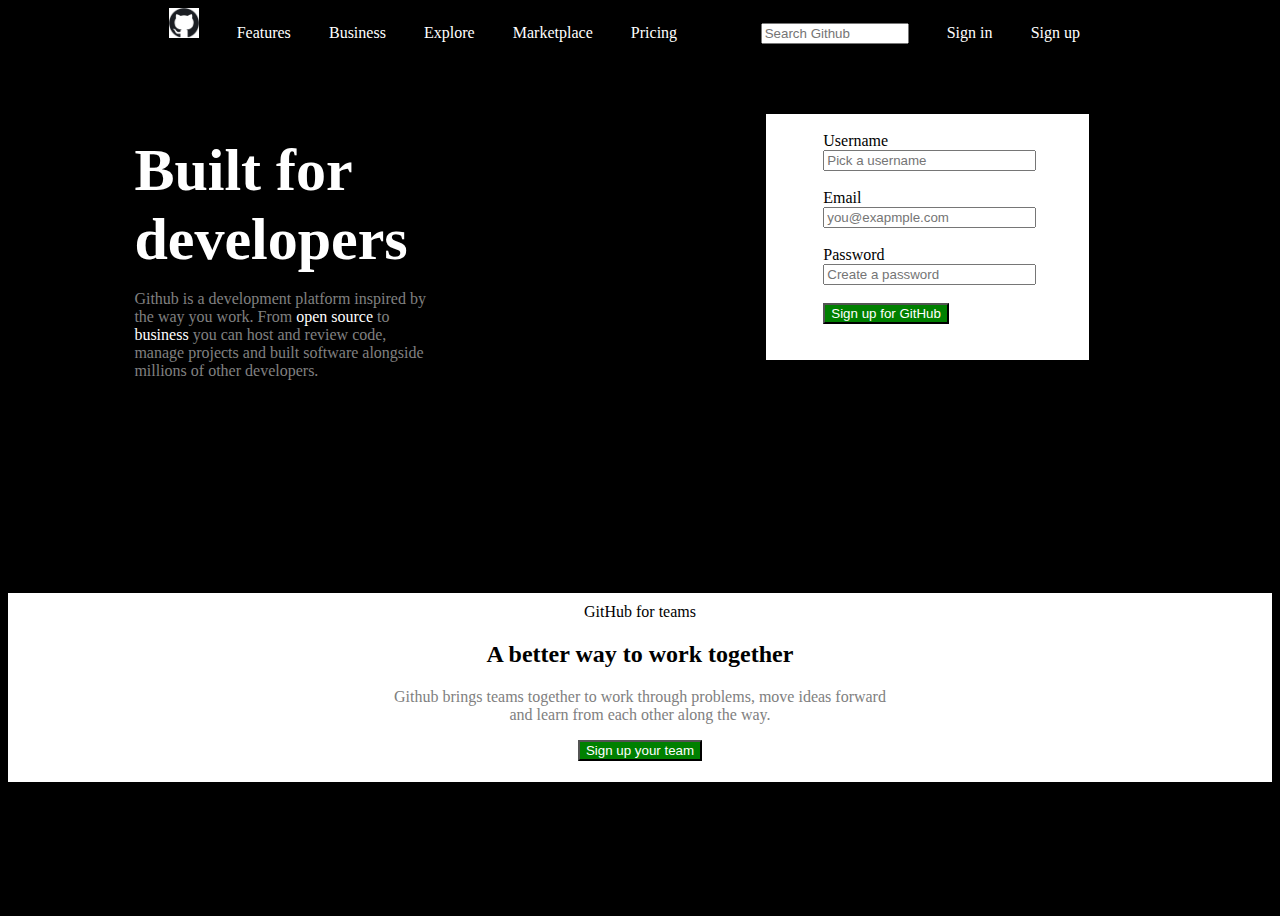
==== Task1/index.html @ bb27021a "Desktop page made" ====
<html>
    <head>
        <title>Github page clone</title>
        <link rel="stylesheet" href="style.css"/>
    </head>
    <body>
        <header>
            <ul>
                <li><img src="github-logo.jpg"/></li>
                <li>Features</li>
                <li>Business</li>
                <li>Explore</li>
                <li>Marketplace</li>
                <li>Pricing</li>
                <li id ="text" class="header-textbox"><input type="text" id="header-textbox" placeholder="Search Github"/></li>
                <li>Sign in</li>
                <li>Sign up</li>
            </ul>
            </header>
            <main class="flex-container">
                <div class="flex-item para1">
                    <h1>Built for developers</h1>
                    <p class="body-para">
                        Github is a development platform inspired
                        by the way you work. From <span>open source</span> to <span>business</span>
                        you can host and review code, manage
                        projects and built software alongside millions
                        of other developers.
                    </p>
                </div>
                <div class="flex-item para2">
                    <form>
                        <br>
                        <label>Username</label>
                        <br>
                        <input type="text" placeholder="Pick a username"/>
                        <br><br>
                        <label>Email</label>
                        <br>
                        <input type="text" placeholder="you@exapmple.com"/>
                        <br><br>
                        <label>Password</label>
                        <br>
                        <input type="password" placeholder="Create a password"/>
                        <br><br>
                        <input type="button" value="Sign up for GitHub"/>
                        <br><br><br>
                    </form>
                </div>
            </main>
            <footer>
                GitHub for teams
                <h2>A better way to work together</h2>
                <div>
                    <p>Github brings teams together to work through
                    problems, move ideas forward <br> and learn from each 
                    other along the way.</p>
                <div>
                    <form class="button">
                        <input class="btn" type="button" value="Sign up your team"/>
                    </form>
                </div>
            </footer>
            
        </body>
    </body>
</html>
---- Task1/style.css ----
body{
    height: 100%;
}
li{
    display: inline;
    color: white;
}
header{
    background-color:black;
    color: white;
    width: 100%;
    height: 10%;
}
body{
    background-color: black;
    color: white;
    
}
footer{
    background-color: white;
    text-align: center;
    color: black;
    position: relative;
    bottom: 5%;
    padding-top: 10px;
    padding-bottom: 5px;
}
p{
    color: grey;
}
span{
    color: white;
}
.flex-container{
    display: flex;
}
.para1{
    width: 50%;
    padding-left: 10%;
    padding-right: 10%;
    padding-top: 3%;
    font-size: 100%;
}
.para2{
    width: 50%;
    padding-left: 10%;
    padding-right: 10%;
    padding-top: 5%;
}
h1{
    font-size: 375%;
    margin-bottom: 0%;
    margin-top: 0%;
}
main{
    height: 60%;
}
.body-para{
    width: 80%;
}
form{
    position: relative;
    bottom: 10%;
    padding-top: 0%;
    padding-left: 15%;
    padding-top: 0%;
    background-color: white;
    color: black;
    width: 70%;

}
input[type="text"]
{
    width:80%;
}
input[type="password"]
{
    width:80%;
}
input[type="button"]
{
    background-color: green;
    color: white
}
ul{
    margin-left: 10%;
    padding-left: 0%;
}
ul>li{
    margin-left: 3%;
}
#header-textbox{
    width: 13%;
}
.header-textbox{
    margin-left: 7%;
}
img{
    width: 30px; 
}
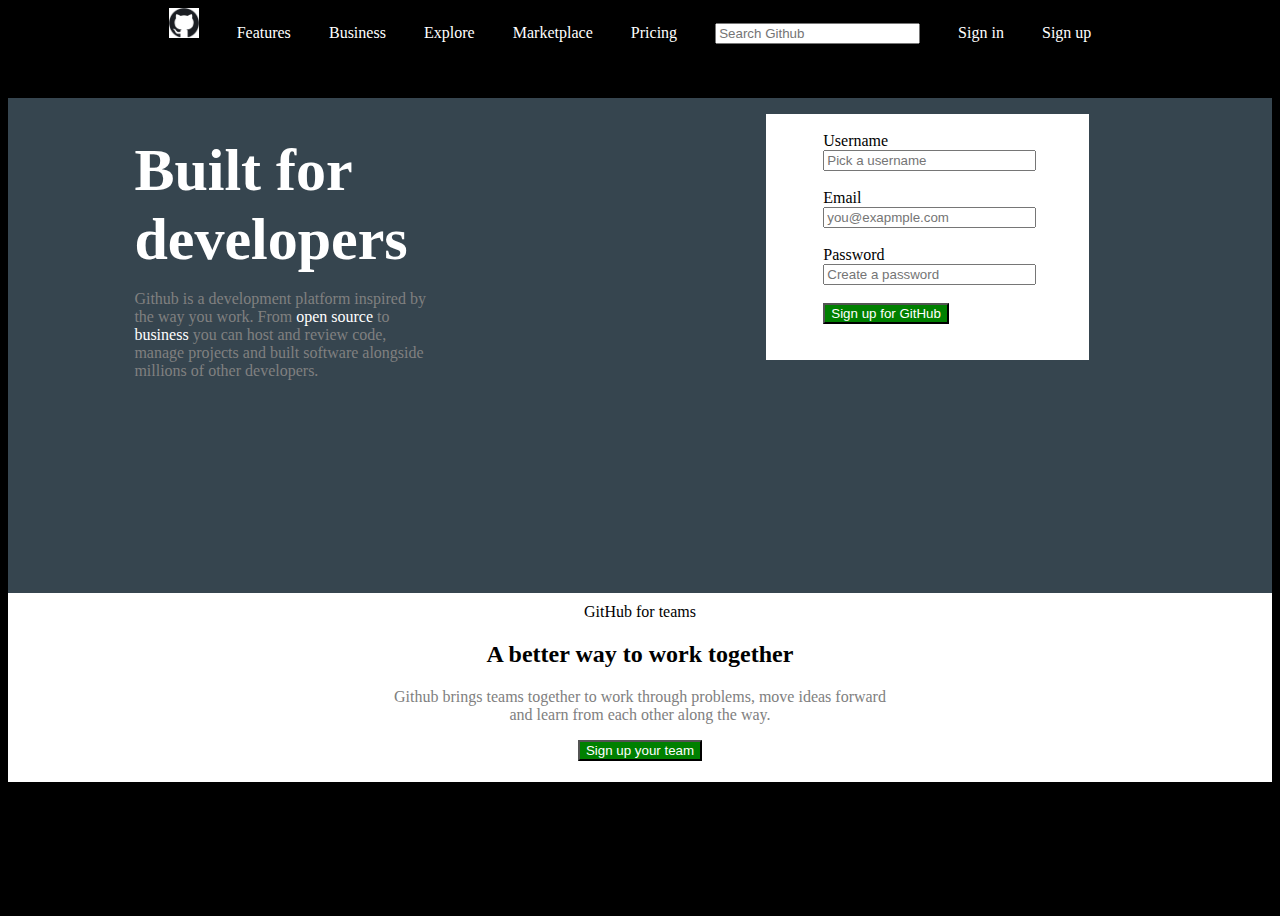
==== commit 319edf45: "Tablet view" ====
--- a/Task1/index.html
+++ b/Task1/index.html
@@ -2,20 +2,21 @@
     <head>
         <title>Github page clone</title>
         <link rel="stylesheet" href="style.css"/>
+        <meta name="viewport" content="width=device-width, initial-scale=1" /> 
     </head>
     <body>
         <header>
-            <ul>
-                <li><img src="github-logo.jpg"/></li>
-                <li>Features</li>
-                <li>Business</li>
-                <li>Explore</li>
-                <li>Marketplace</li>
-                <li>Pricing</li>
-                <li id ="text" class="header-textbox"><input type="text" id="header-textbox" placeholder="Search Github"/></li>
-                <li>Sign in</li>
-                <li>Sign up</li>
-            </ul>
+           <ul>
+               <li><img src="github-logo.jpg"/></li>
+               <li><a href="#">Features</a></li>
+               <li><a href="#">Business</a></li>
+               <li><a href="#">Explore</a></li>
+               <li><a href="#">Marketplace</a></li>
+               <li><a href="#">Pricing</a></li>
+               <li><input type="text" id="header-textbox" placeholder="Search Github"/></li>
+               <li><a href="#">Sign in</a></li>
+               <li><a href="#">Sign up</a></li>
+           </ul>
             </header>
             <main class="flex-container">
                 <div class="flex-item para1">
@@ -29,7 +30,7 @@
                     </p>
                 </div>
                 <div class="flex-item para2">
-                    <form>
+                    <form class="body-form">
                         <br>
                         <label>Username</label>
                         <br>
@@ -51,12 +52,11 @@
             <footer>
                 GitHub for teams
                 <h2>A better way to work together</h2>
-                <div>
-                    <p>Github brings teams together to work through
+                <div class="footer-div">
+                    <p class="footer-para">Github brings teams together to work through
                     problems, move ideas forward <br> and learn from each 
                     other along the way.</p>
-                <div>
-                    <form class="button">
+                    <form id="footer-form" class="button">
                         <input class="btn" type="button" value="Sign up your team"/>
                     </form>
                 </div>
--- a/Task1/style.css
+++ b/Task1/style.css
@@ -10,6 +10,9 @@
     color: white;
     width: 100%;
     height: 10%;
+}
+ul{
+    margin-top: 0px;
 }
 body{
     background-color: black;
@@ -33,6 +36,8 @@
 }
 .flex-container{
     display: flex;
+    background-color: #36454F;
+    width: 100%;
 }
 .para1{
     width: 50%;
@@ -90,7 +95,7 @@
     margin-left: 3%;
 }
 #header-textbox{
-    width: 13%;
+    width: 18%;
 }
 .header-textbox{
     margin-left: 7%;
@@ -98,8 +103,99 @@
 img{
     width: 30px; 
 }
-
-
-
-
-
+a{
+    color: white;
+    text-decoration: none;
+}
+@media (min-width: 481px) and (max-width: 1024px){
+    h1{
+        font-size: 180%;
+        margin-bottom: 0%;
+        margin-top: 0%;
+        margin-left: 10%;
+        margin-right: 10%;
+    }
+    .para2{
+        display: block;
+        position: relative;
+        top: -30px;
+        width: 40%;
+        padding-left: 0%;
+        padding-right: 0%;
+        margin-left: 25%;
+        margin-right: 30%;
+        padding-top: 0%;
+    }
+    .para1{
+        position: relative;
+        width: 100%;
+        height: 35%;
+        padding-top: 75px;
+        font-size: 100%;
+        padding-left: 0%;
+        padding-right: 0%;
+        margin-left: 10%;
+        margin-right: 15%;
+    }
+    .body-para{
+        width: 93%;
+    }
+    .flex-container{
+        display: flex;
+        flex-direction: column;
+        height: 100%;
+        width: 100%;
+    }
+    footer{
+        background-color: white;
+        text-align: center;
+        color: black;
+        position: fixed;
+        width: 100%;
+        padding-top: 10px;
+        padding-bottom: 5px;
+        height: 100px;
+    }
+    form{
+        position: relative;
+        bottom: 20%;
+        padding-top: 10px;
+        padding-left: 15%;
+        padding-bottom: 0px;
+        background-color: white;
+        color: black;
+        width: 300px;
+        height: 220px;
+    }
+    h2{
+        margin-top: 0px;
+    }
+    .footer-div{
+        height: 150px;
+        width: 100%;
+    }
+    #footer-form{
+        padding-right: 0px;
+        margin-right: 0px;
+        padding-left: 0px;
+        width: 100%;
+    
+    }
+    header{
+        position: fixed;
+    }
+    .footer-para{
+        position: relative;
+        bottom: 14px;
+        margin-top: 0%;
+    }
+}
+
+
+
+
+
+
+
+
+
